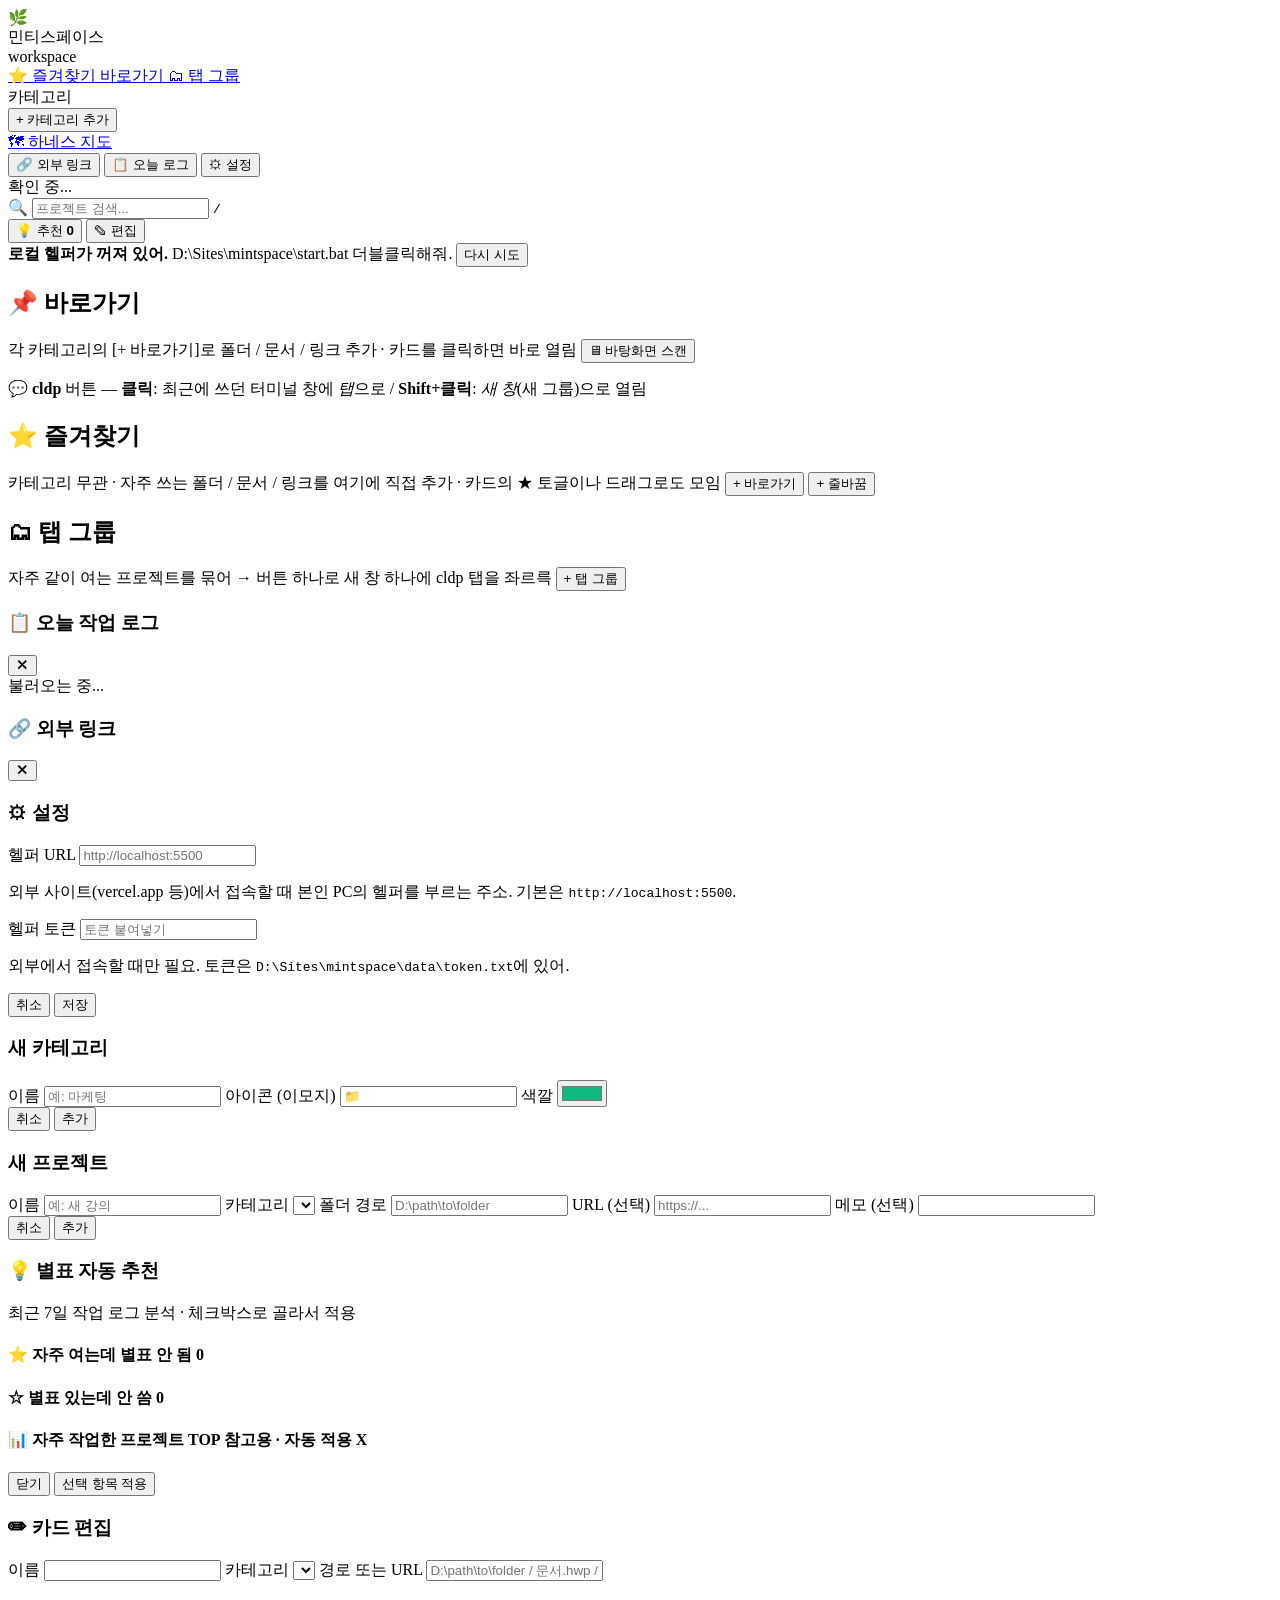
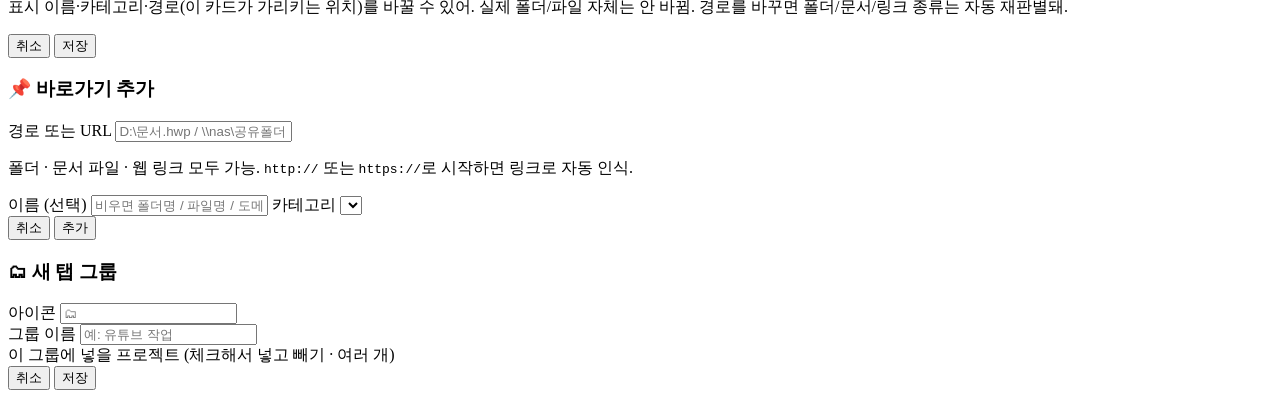
==== web/index.html @ 7556217c "탭 그룹 기능: 프로젝트 묶어 새 창 하나에 cldp 탭 한꺼번에 열기 - 직접 그룹 생성/편집/삭제, 멤버(프로젝트) 체크박스로 넣다 뺐다, 여러 그룹 가능 - [▶ 전체 열기]" ====
<!doctype html>
<html lang="ko">
<head>
  <meta charset="utf-8" />
  <meta name="viewport" content="width=device-width, initial-scale=1" />
  <title>민티스페이스</title>
  <link rel="stylesheet" href="/assets/style.css?v=2026061302" />
  <link rel="icon" href="data:image/svg+xml,%3Csvg xmlns='http://www.w3.org/2000/svg' viewBox='0 0 100 100'%3E%3Ctext y='80' font-size='80'%3E🌿%3C/text%3E%3C/svg%3E" />
</head>
<body>
  <div class="app">

    <!-- ========== 좌측 사이드바 ========== -->
    <aside class="sidebar">
      <div class="sidebar-brand">
        <span class="logo">🌿</span>
        <div>
          <div class="brand-name">민티스페이스</div>
          <div class="brand-sub">workspace</div>
        </div>
      </div>

      <nav class="sidebar-nav">
        <a href="#favorites" class="nav-item nav-favorites">
          <span class="nav-label">⭐ 즐겨찾기</span>
          <span class="nav-count" id="nav-fav-count"></span>
        </a>
        <a href="#bookmarks" class="nav-item nav-bookmarks">
          <span class="nav-label">바로가기</span>
          <span class="nav-count" id="nav-bookmark-count"></span>
        </a>
        <a href="#tab-groups" class="nav-item nav-groups">
          <span class="nav-label">🗂 탭 그룹</span>
          <span class="nav-count" id="nav-group-count"></span>
        </a>
        <div class="nav-divider"></div>
        <div class="nav-section-label">카테고리</div>
        <div id="nav-categories"></div>
        <button id="add-category-btn" class="nav-add">
          <span>+</span> 카테고리 추가
        </button>
        <div class="nav-divider"></div>
        <a href="/harness.html" class="nav-item nav-harness" title="하네스 지도 — 내 워크플로우 전체 보기">
          <span class="nav-label">🗺  하네스 지도</span>
        </a>
      </nav>

      <div class="sidebar-bottom">
        <button id="links-toggle" class="sidebar-action" title="외부 링크">
          <span>🔗</span> 외부 링크
        </button>
        <button id="logs-toggle" class="sidebar-action" title="오늘 로그">
          <span>📋</span> 오늘 로그
        </button>
        <button id="settings-btn" class="sidebar-action" title="설정">
          <span>⚙</span> 설정
        </button>
        <div class="helper-indicator" id="helper-status">
          <span class="dot"></span>
          <span class="label">확인 중...</span>
        </div>
      </div>
    </aside>

    <!-- ========== 메인 ========== -->
    <main class="main">

      <!-- 상단 검색 -->
      <header class="topbar">
        <div class="search">
          <span class="search-icon">🔍</span>
          <input id="search-input" type="text" placeholder="프로젝트 검색..." autocomplete="off" />
          <kbd>/</kbd>
        </div>
        <button id="suggest-btn" class="suggest-btn hidden" title="자주 여는 폴더 자동 별표 추천 (최근 7일 로그 기반)">
          <span>💡</span>
          <span class="suggest-label">추천 <strong id="suggest-count">0</strong></span>
        </button>
        <button id="edit-toggle" class="edit-btn" title="편집 모드 - 카드/폴더 삭제용 (ESC로 해제)">
          <span class="edit-icon">✎</span>
          <span class="edit-label">편집</span>
        </button>
      </header>

      <!-- 헬퍼 안내 배너 -->
      <div id="helper-banner" class="banner hidden">
        <strong>로컬 헬퍼가 꺼져 있어.</strong>
        <span>D:\Sites\mintspace\start.bat 더블클릭해줘.</span>
        <button id="banner-retry" class="link-btn">다시 시도</button>
      </div>

      <!-- 바로가기 안내 + 바탕화면 스캔 -->
      <section id="bookmarks" class="section bookmarks-section">
        <div class="section-header">
          <h2><span class="section-icon">📌</span> 바로가기</h2>
          <span class="section-sub">각 카테고리의 [+ 바로가기]로 폴더 / 문서 / 링크 추가 · 카드를 클릭하면 바로 열림</span>
          <button id="rescan-btn" class="section-action" title="바탕화면 바로가기를 다시 읽어 새 폴더만 가져오기">🖥 바탕화면 스캔</button>
        </div>
        <p class="section-hint">💬 <strong>cldp</strong> 버튼 — <strong>클릭</strong>: 최근에 쓰던 터미널 창에 <em>탭</em>으로 / <strong>Shift+클릭</strong>: <em>새 창</em>(새 그룹)으로 열림</p>
      </section>

      <!-- 즐겨찾기 (전용 항목 + 별표 ★ 모음) -->
      <section id="favorites" class="section favorites-section hidden">
        <div class="section-header">
          <h2><span class="section-icon">⭐</span> 즐겨찾기</h2>
          <span class="section-sub">카테고리 무관 · 자주 쓰는 폴더 / 문서 / 링크를 여기에 직접 추가 · 카드의 ★ 토글이나 드래그로도 모임</span>
          <button class="section-action" data-add-bm="__fav__" title="자주 쓰는 폴더 / 파일 / 링크를 즐겨찾기에 바로 추가">+ 바로가기</button>
          <button class="section-action" data-add-rowbreak="__fav__" title="즐겨찾기 항목을 줄로 나누기 (줄바꿈 라인 추가, 드래그로 위치 이동)">+ 줄바꿈</button>
        </div>
        <div class="shortcuts" id="favorites-grid" data-sc-cat="__fav__"></div>
      </section>

      <!-- 탭 그룹 (자주 같이 여는 프로젝트를 새 창 하나에 cldp 탭으로 한 번에) -->
      <section id="tab-groups" class="section groups-section hidden">
        <div class="section-header">
          <h2><span class="section-icon">🗂</span> 탭 그룹</h2>
          <span class="section-sub">자주 같이 여는 프로젝트를 묶어 → 버튼 하나로 새 창 하나에 cldp 탭을 좌르륵</span>
          <button id="add-group-btn" class="section-action" title="새 탭 그룹 만들기">+ 탭 그룹</button>
        </div>
        <div class="groups-grid" id="groups-grid"></div>
      </section>

      <!-- 카테고리별 프로젝트 -->
      <div id="categories-area"></div>

    </main>

  </div>

  <!-- ========== 사이드 패널들 ========== -->
  <aside id="logs-panel" class="side-panel hidden">
    <div class="side-header">
      <h3>📋 오늘 작업 로그</h3>
      <button class="icon-btn" onclick="document.getElementById('logs-panel').classList.add('hidden')">✕</button>
    </div>
    <div id="logs-content" class="side-content">불러오는 중...</div>
  </aside>

  <aside id="links-panel" class="side-panel hidden">
    <div class="side-header">
      <h3>🔗 외부 링크</h3>
      <button class="icon-btn" onclick="document.getElementById('links-panel').classList.add('hidden')">✕</button>
    </div>
    <div id="links-content" class="side-content"></div>
  </aside>

  <!-- ========== 모달 ========== -->
  <div id="token-modal" class="modal hidden">
    <div class="modal-inner">
      <h3>⚙ 설정</h3>

      <label>헬퍼 URL</label>
      <input id="helper-url-input" type="text" placeholder="http://localhost:5500" />
      <p class="hint-tiny">외부 사이트(vercel.app 등)에서 접속할 때 본인 PC의 헬퍼를 부르는 주소. 기본은 <code>http://localhost:5500</code>.</p>

      <label>헬퍼 토큰</label>
      <input id="token-input" type="text" placeholder="토큰 붙여넣기" />
      <p class="hint-tiny">외부에서 접속할 때만 필요. 토큰은 <code>D:\Sites\mintspace\data\token.txt</code>에 있어.</p>

      <div class="modal-actions">
        <button id="token-cancel" class="link-btn">취소</button>
        <button id="token-save" class="primary-btn">저장</button>
      </div>
    </div>
  </div>

  <div id="category-modal" class="modal hidden">
    <div class="modal-inner">
      <h3>새 카테고리</h3>
      <label>이름</label>
      <input id="cat-name" type="text" placeholder="예: 마케팅" />
      <label>아이콘 (이모지)</label>
      <input id="cat-icon" type="text" placeholder="📁" maxlength="3" />
      <label>색깔</label>
      <input id="cat-color" type="color" value="#10b981" />
      <div class="modal-actions">
        <button class="link-btn" onclick="document.getElementById('category-modal').classList.add('hidden')">취소</button>
        <button id="cat-save" class="primary-btn">추가</button>
      </div>
    </div>
  </div>

  <div id="project-modal" class="modal hidden">
    <div class="modal-inner">
      <h3>새 프로젝트</h3>
      <label>이름</label>
      <input id="prj-name" type="text" placeholder="예: 새 강의" />
      <label>카테고리</label>
      <select id="prj-category"></select>
      <label>폴더 경로</label>
      <input id="prj-folder" type="text" placeholder="D:\path\to\folder" />
      <label>URL (선택)</label>
      <input id="prj-url" type="text" placeholder="https://..." />
      <label>메모 (선택)</label>
      <input id="prj-note" type="text" />
      <div class="modal-actions">
        <button class="link-btn" onclick="document.getElementById('project-modal').classList.add('hidden')">취소</button>
        <button id="prj-save" class="primary-btn">추가</button>
      </div>
    </div>
  </div>

  <div id="star-suggest-modal" class="modal hidden">
    <div class="modal-inner modal-wide">
      <h3>💡 별표 자동 추천</h3>
      <p class="hint-tiny">최근 <span id="ss-days">7</span>일 작업 로그 분석 · 체크박스로 골라서 적용</p>

      <div id="ss-add-section" class="ss-section">
        <h4>⭐ 자주 여는데 별표 안 됨 <span class="ss-count" id="ss-add-count">0</span></h4>
        <div id="ss-add-list" class="ss-list"></div>
      </div>

      <div id="ss-remove-section" class="ss-section">
        <h4>☆ 별표 있는데 안 씀 <span class="ss-count" id="ss-remove-count">0</span></h4>
        <div id="ss-remove-list" class="ss-list"></div>
      </div>

      <div id="ss-projects-section" class="ss-section">
        <h4>📊 자주 작업한 프로젝트 TOP <span class="ss-note">참고용 · 자동 적용 X</span></h4>
        <div id="ss-projects-list" class="ss-list ss-info"></div>
      </div>

      <div class="modal-actions">
        <button class="link-btn" onclick="document.getElementById('star-suggest-modal').classList.add('hidden')">닫기</button>
        <button id="ss-apply" class="primary-btn">선택 항목 적용</button>
      </div>
    </div>
  </div>

  <div id="rename-modal" class="modal hidden">
    <div class="modal-inner">
      <h3>✏ 카드 편집</h3>
      <label>이름</label>
      <input id="rn-name" type="text" />
      <label>카테고리</label>
      <select id="rn-category"></select>
      <label id="rn-folder-label">경로 또는 URL</label>
      <input id="rn-folder" type="text" placeholder="D:\path\to\folder / 문서.hwp / https://..." />
      <p class="hint-tiny" id="rn-folder-hint">표시 이름·카테고리·경로(이 카드가 가리키는 위치)를 바꿀 수 있어. 실제 폴더/파일 자체는 안 바뀜. 경로를 바꾸면 폴더/문서/링크 종류는 자동 재판별돼.</p>
      <div id="rn-url-row" style="display:none">
        <label>🌐 사이트 URL (선택)</label>
        <input id="rn-url" type="text" placeholder="https://..." />
        <p class="hint-tiny">프로젝트가 배포된 사이트 주소. 입력하면 카드에 🌐 사이트 버튼이 생겨 (폴더 경로와는 별개). 비우면 버튼이 사라져.</p>
      </div>
      <div class="modal-actions">
        <button class="link-btn" onclick="document.getElementById('rename-modal').classList.add('hidden')">취소</button>
        <button id="rn-save" class="primary-btn">저장</button>
      </div>
    </div>
  </div>

  <div id="bookmark-modal" class="modal hidden">
    <div class="modal-inner">
      <h3>📌 바로가기 추가</h3>
      <label>경로 또는 URL</label>
      <input id="bm-folder" type="text" placeholder="D:\문서.hwp / \\nas\공유폴더 / https://example.com" />
      <p class="hint-tiny">폴더 · 문서 파일 · 웹 링크 모두 가능. <code>http://</code> 또는 <code>https://</code>로 시작하면 링크로 자동 인식.</p>
      <label>이름 (선택)</label>
      <input id="bm-name" type="text" placeholder="비우면 폴더명 / 파일명 / 도메인 자동" />
      <label>카테고리</label>
      <select id="bm-category"></select>
      <div class="modal-actions">
        <button class="link-btn" onclick="document.getElementById('bookmark-modal').classList.add('hidden')">취소</button>
        <button id="bm-save" class="primary-btn">추가</button>
      </div>
    </div>
  </div>

  <div id="group-modal" class="modal hidden">
    <div class="modal-inner modal-wide">
      <h3 id="group-modal-title">🗂 새 탭 그룹</h3>
      <div class="grp-row">
        <div class="grp-field-icon">
          <label>아이콘</label>
          <input id="grp-icon" type="text" placeholder="🗂" maxlength="3" />
        </div>
        <div class="grp-field-name">
          <label>그룹 이름</label>
          <input id="grp-name" type="text" placeholder="예: 유튜브 작업" />
        </div>
      </div>
      <label>이 그룹에 넣을 프로젝트 <span class="hint-tiny">(체크해서 넣고 빼기 · 여러 개)</span></label>
      <div id="grp-projects" class="grp-checklist"></div>
      <div class="modal-actions">
        <button class="link-btn" onclick="document.getElementById('group-modal').classList.add('hidden')">취소</button>
        <button id="grp-save" class="primary-btn">저장</button>
      </div>
    </div>
  </div>

  <script src="/assets/app.js?v=2026061302"></script>
</body>
</html>
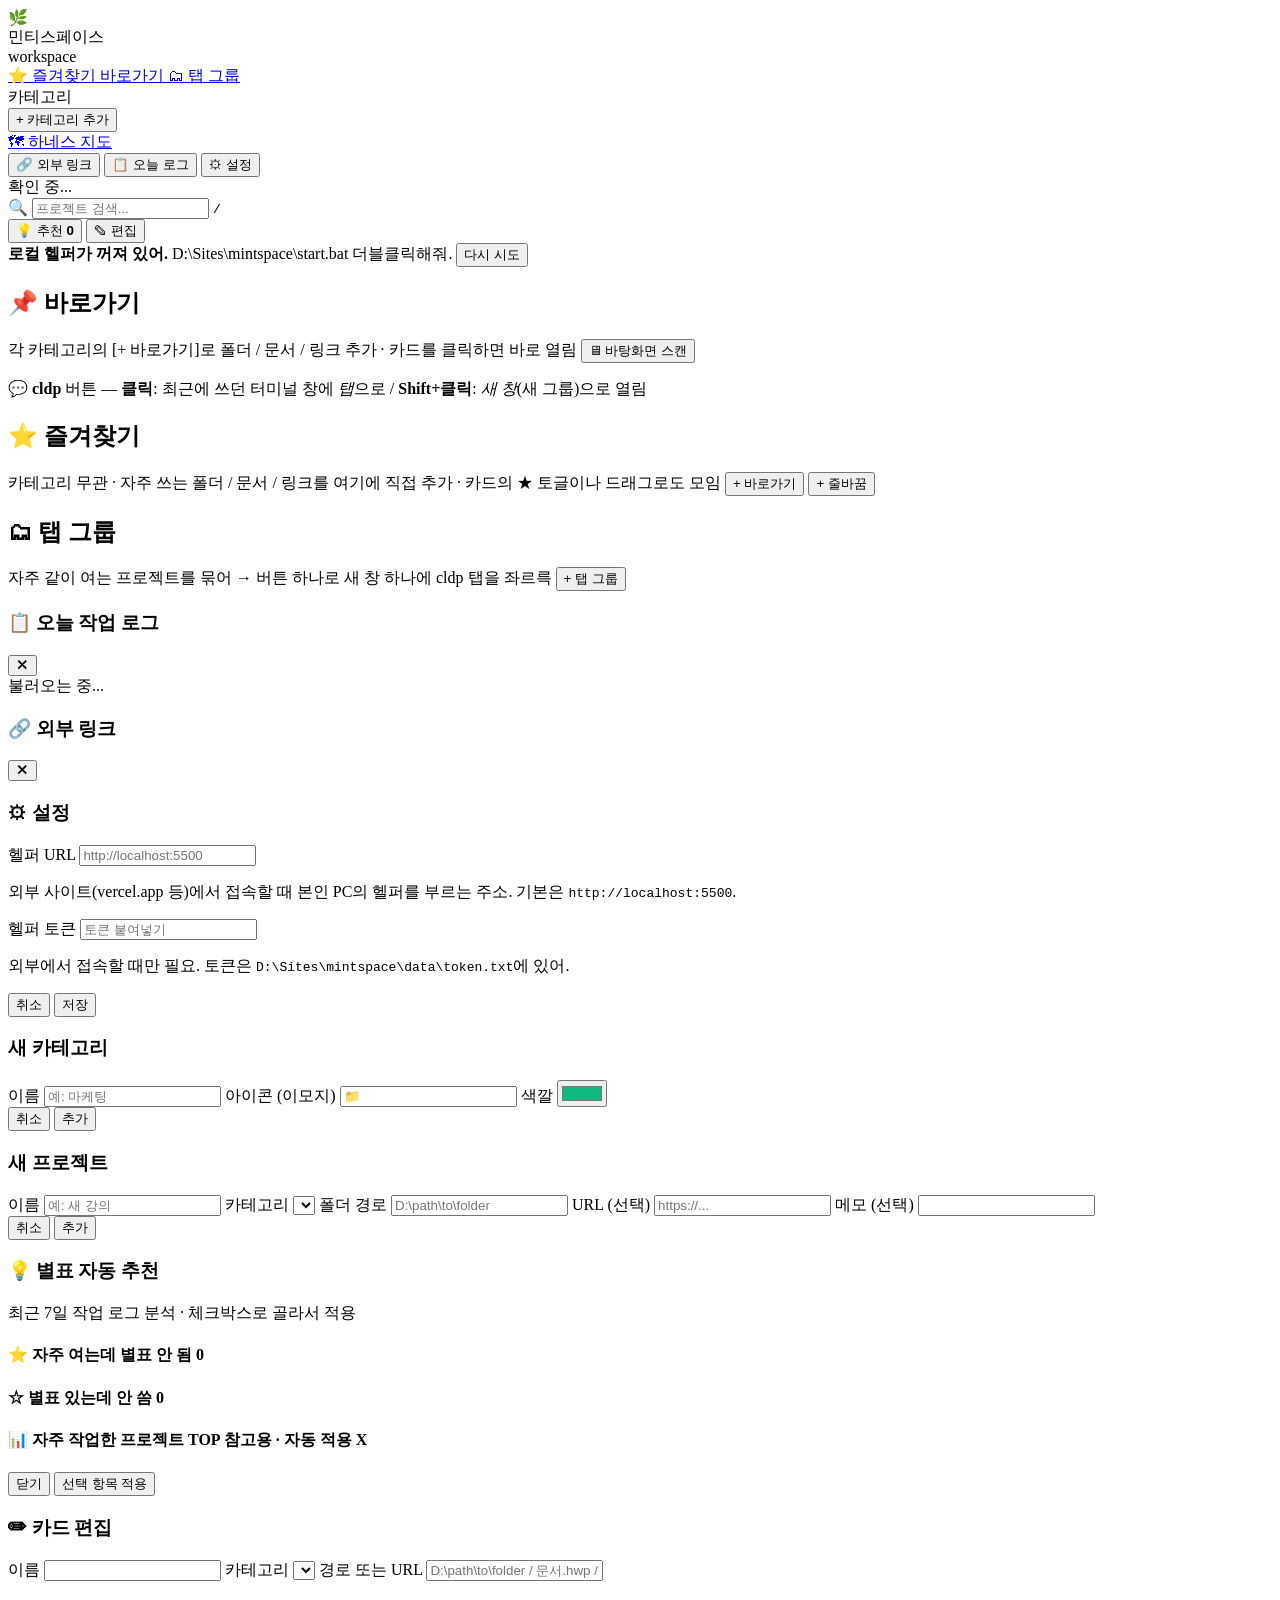
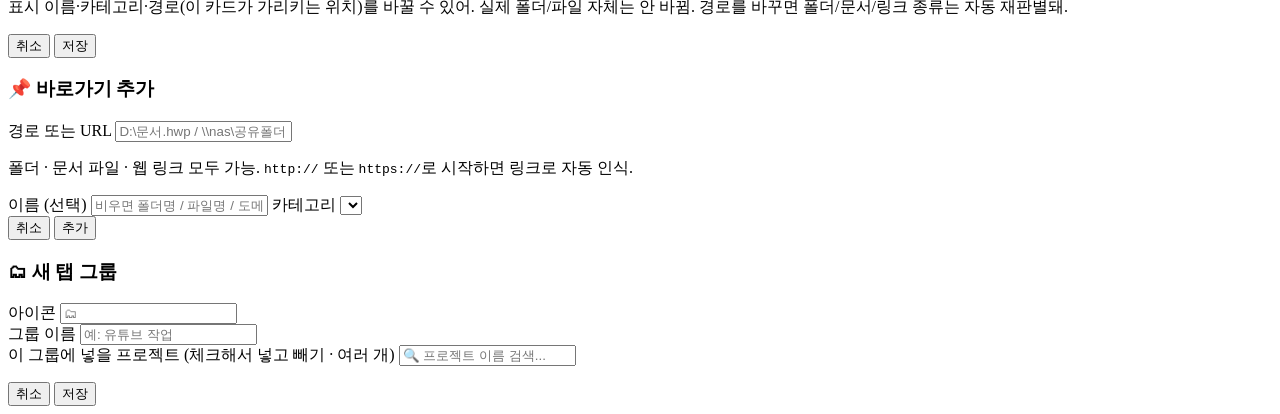
==== commit 6515b755: "탭 그룹 모달: 프로젝트 이름 검색 필터 + 선택 개수 표시 + 체크박스 레이아웃 수정 - 체크리스트 위 검색창(grp-search): 이름으로 필터, 체크 상태 유지하며 계속 추" ====
--- a/web/index.html
+++ b/web/index.html
@@ -4,7 +4,7 @@
   <meta charset="utf-8" />
   <meta name="viewport" content="width=device-width, initial-scale=1" />
   <title>민티스페이스</title>
-  <link rel="stylesheet" href="/assets/style.css?v=2026061302" />
+  <link rel="stylesheet" href="/assets/style.css?v=2026061303" />
   <link rel="icon" href="data:image/svg+xml,%3Csvg xmlns='http://www.w3.org/2000/svg' viewBox='0 0 100 100'%3E%3Ctext y='80' font-size='80'%3E🌿%3C/text%3E%3C/svg%3E" />
 </head>
 <body>
@@ -280,7 +280,9 @@
         </div>
       </div>
       <label>이 그룹에 넣을 프로젝트 <span class="hint-tiny">(체크해서 넣고 빼기 · 여러 개)</span></label>
+      <input id="grp-search" type="text" placeholder="🔍 프로젝트 이름 검색..." autocomplete="off" />
       <div id="grp-projects" class="grp-checklist"></div>
+      <p class="hint-tiny" id="grp-selected-hint"></p>
       <div class="modal-actions">
         <button class="link-btn" onclick="document.getElementById('group-modal').classList.add('hidden')">취소</button>
         <button id="grp-save" class="primary-btn">저장</button>
@@ -288,6 +290,6 @@
     </div>
   </div>
 
-  <script src="/assets/app.js?v=2026061302"></script>
+  <script src="/assets/app.js?v=2026061303"></script>
 </body>
 </html>
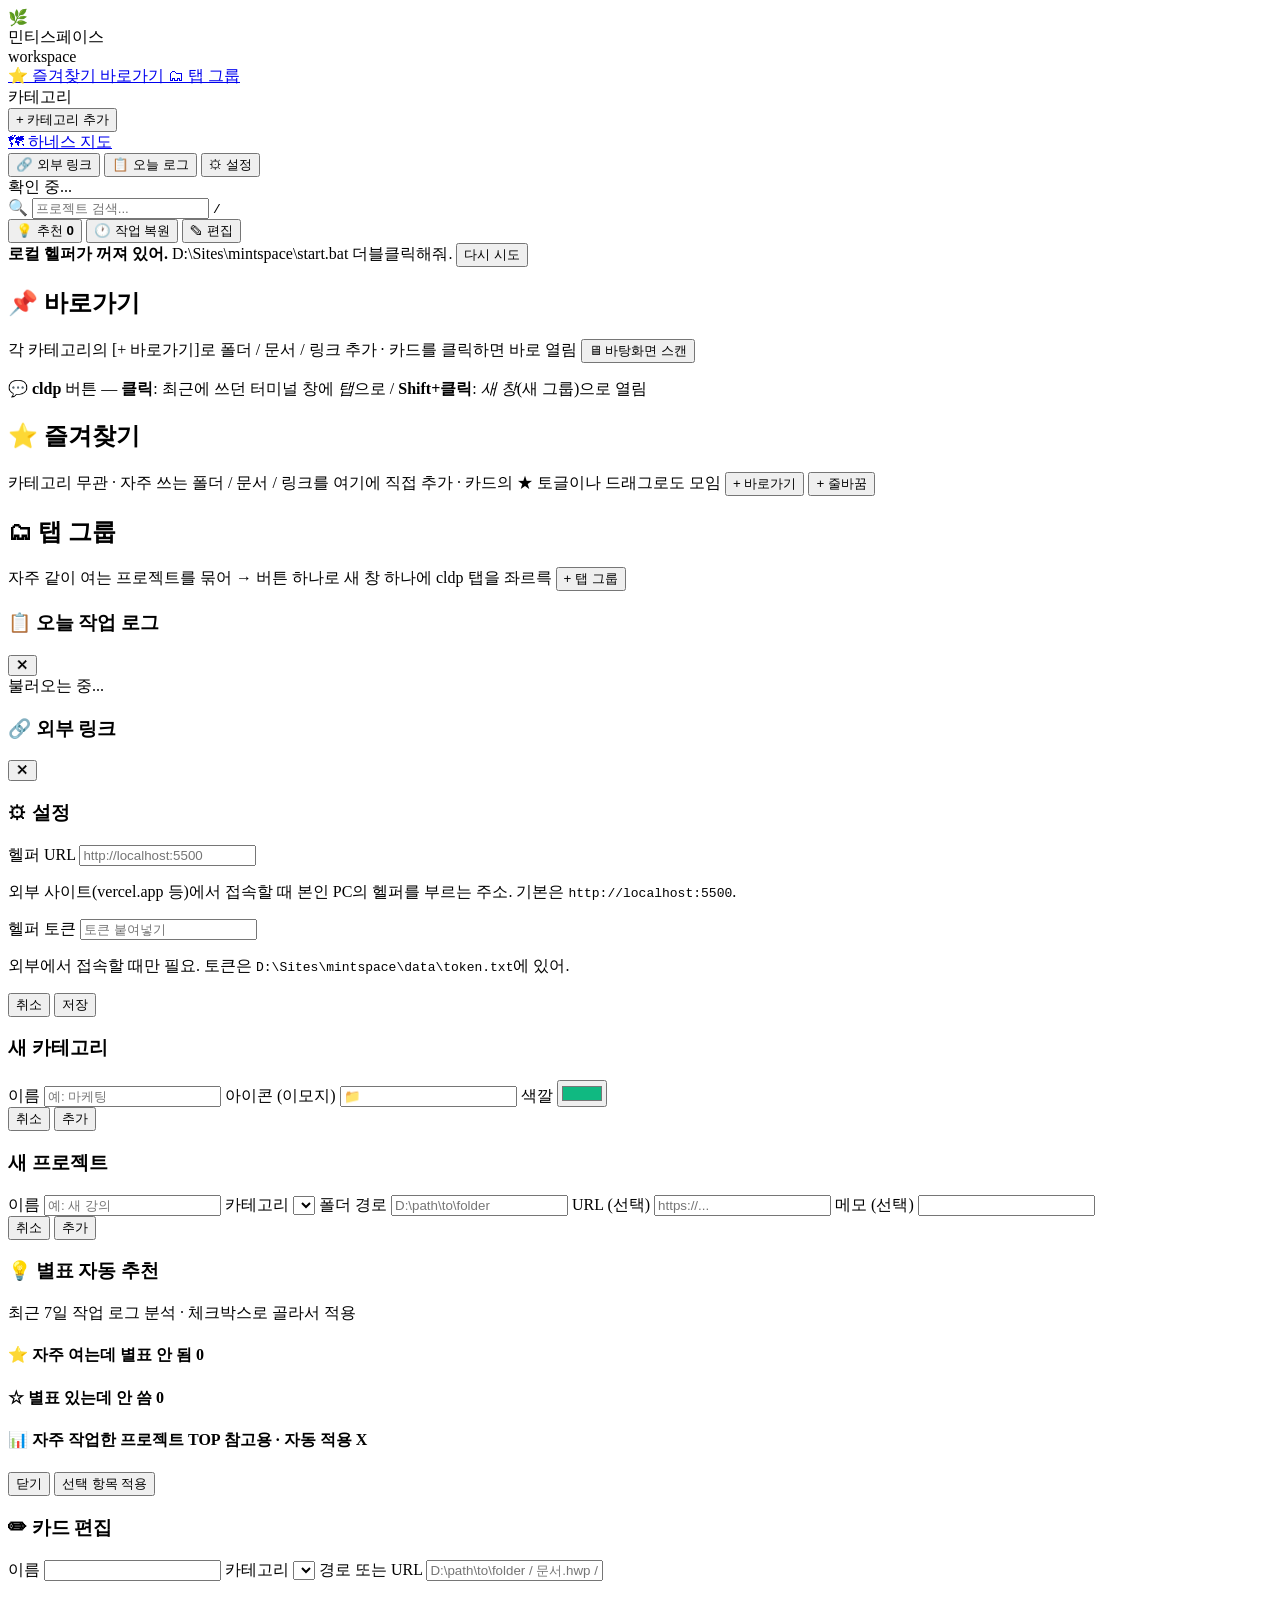
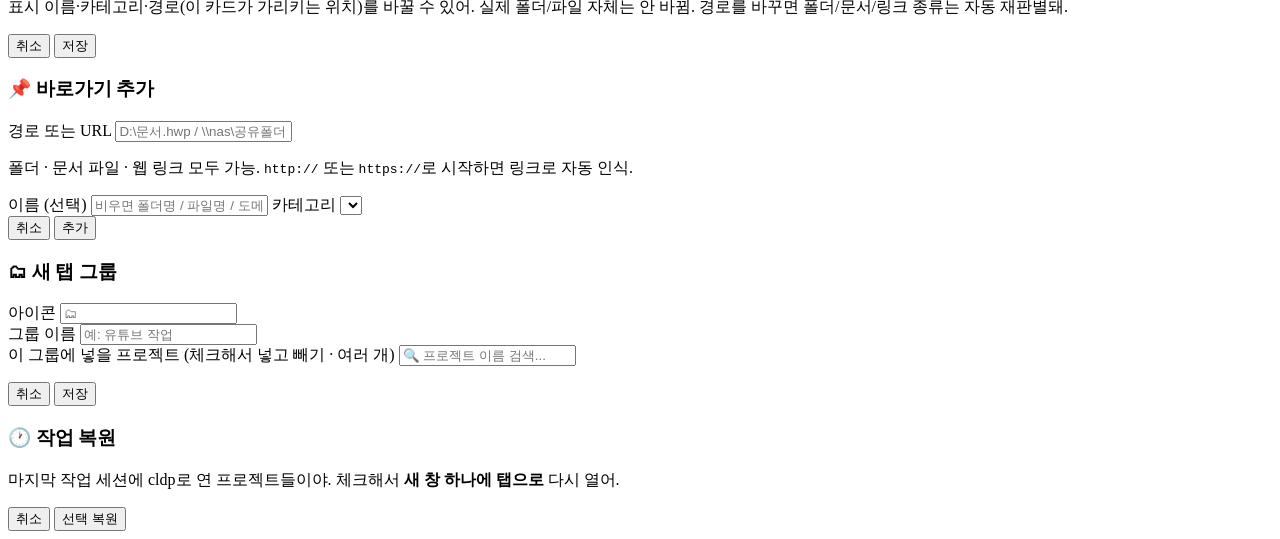
==== commit 7da7edf0: "작업 복원: 마지막 세션에 연 cldp 터미널을 새 창 하나에 탭으로 다시 열기 - 상단바 [🕐 작업 복원] → 로그(logs/*.md)의 cldp launch 기록 파싱 - 마지" ====
--- a/web/index.html
+++ b/web/index.html
@@ -4,7 +4,7 @@
   <meta charset="utf-8" />
   <meta name="viewport" content="width=device-width, initial-scale=1" />
   <title>민티스페이스</title>
-  <link rel="stylesheet" href="/assets/style.css?v=2026061303" />
+  <link rel="stylesheet" href="/assets/style.css?v=2026061304" />
   <link rel="icon" href="data:image/svg+xml,%3Csvg xmlns='http://www.w3.org/2000/svg' viewBox='0 0 100 100'%3E%3Ctext y='80' font-size='80'%3E🌿%3C/text%3E%3C/svg%3E" />
 </head>
 <body>
@@ -76,6 +76,10 @@
           <span>💡</span>
           <span class="suggest-label">추천 <strong id="suggest-count">0</strong></span>
         </button>
+        <button id="restore-btn" class="edit-btn" title="마지막 작업 세션에 연 cldp 터미널들을 새 창 하나에 탭으로 다시 열기">
+          <span>🕐</span>
+          <span class="edit-label">작업 복원</span>
+        </button>
         <button id="edit-toggle" class="edit-btn" title="편집 모드 - 카드/폴더 삭제용 (ESC로 해제)">
           <span class="edit-icon">✎</span>
           <span class="edit-label">편집</span>
@@ -290,6 +294,18 @@
     </div>
   </div>
 
-  <script src="/assets/app.js?v=2026061303"></script>
+  <div id="restore-modal" class="modal hidden">
+    <div class="modal-inner modal-wide">
+      <h3>🕐 작업 복원</h3>
+      <p class="hint-tiny">마지막 작업 세션에 cldp로 연 프로젝트들이야. 체크해서 <strong>새 창 하나에 탭으로</strong> 다시 열어.</p>
+      <div id="restore-list" class="grp-checklist"></div>
+      <div class="modal-actions">
+        <button class="link-btn" onclick="document.getElementById('restore-modal').classList.add('hidden')">취소</button>
+        <button id="restore-confirm" class="primary-btn">선택 복원</button>
+      </div>
+    </div>
+  </div>
+
+  <script src="/assets/app.js?v=2026061304"></script>
 </body>
 </html>
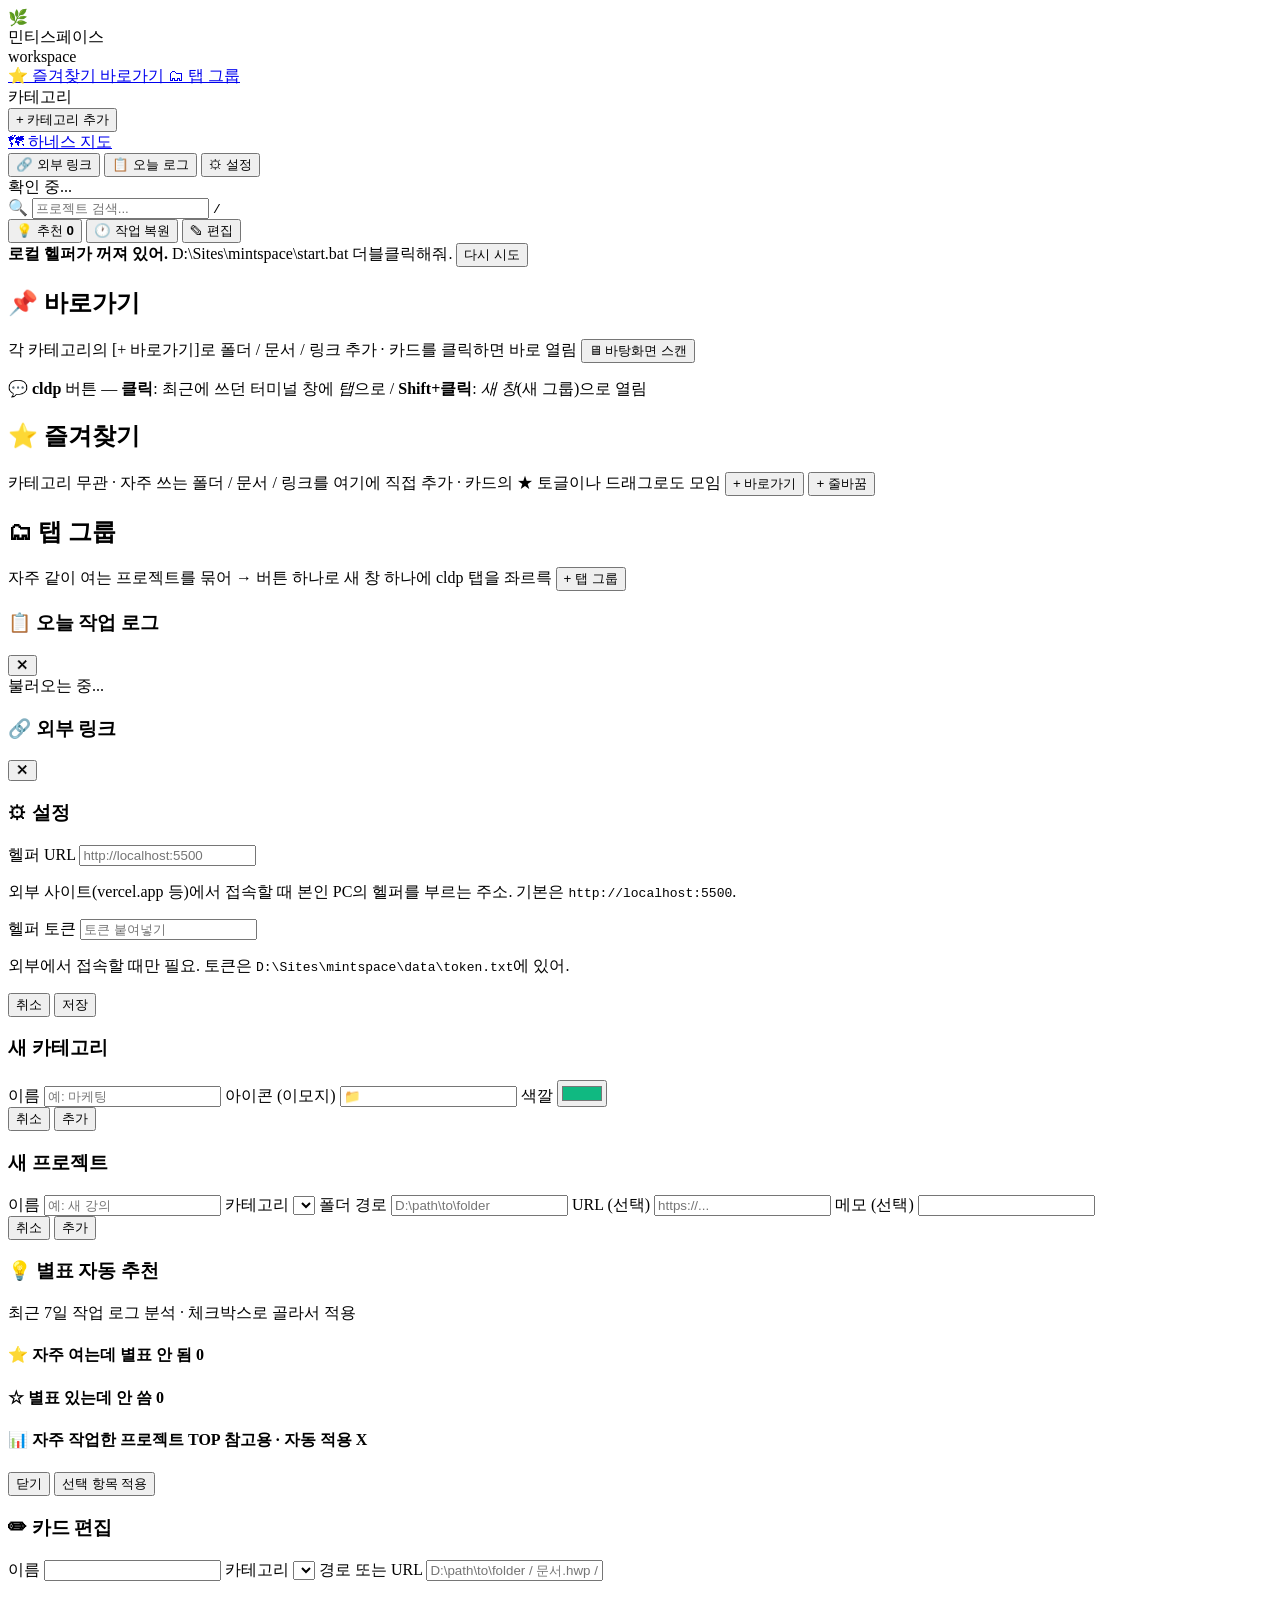
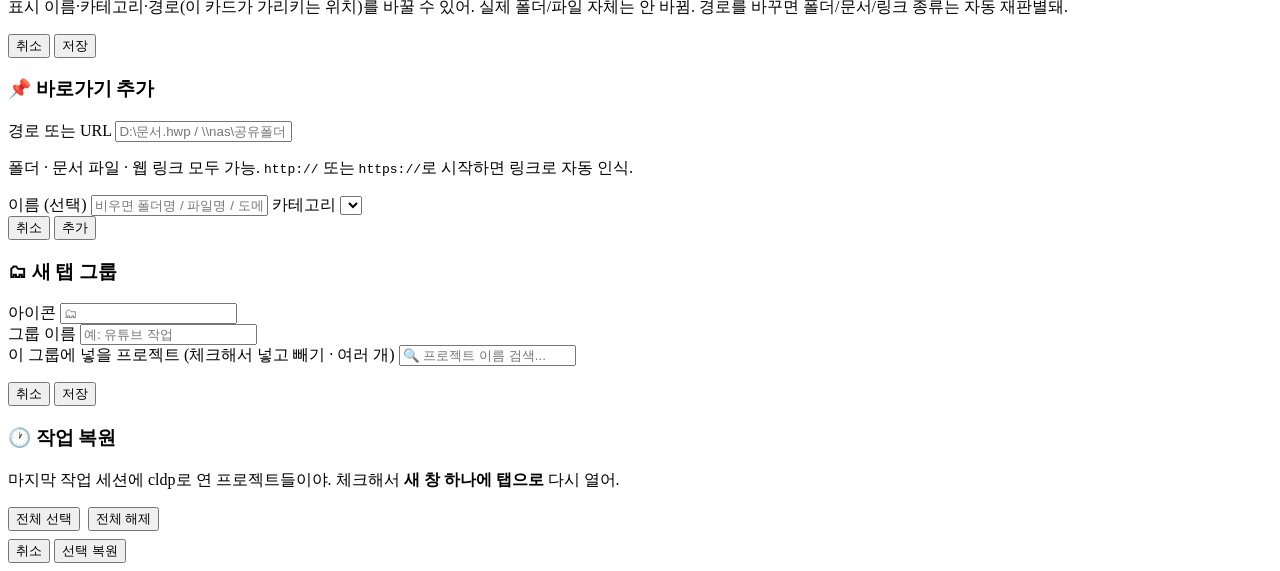
==== commit 8113a1d3: "작업 복원 모달: 전체 선택/전체 해제 버튼 + 선택 개수 힌트 Co-Authored-By: Claude Opus 4.8 (1M context) <noreply@anthropic." ====
--- a/web/index.html
+++ b/web/index.html
@@ -4,7 +4,7 @@
   <meta charset="utf-8" />
   <meta name="viewport" content="width=device-width, initial-scale=1" />
   <title>민티스페이스</title>
-  <link rel="stylesheet" href="/assets/style.css?v=2026061304" />
+  <link rel="stylesheet" href="/assets/style.css?v=2026061402" />
   <link rel="icon" href="data:image/svg+xml,%3Csvg xmlns='http://www.w3.org/2000/svg' viewBox='0 0 100 100'%3E%3Ctext y='80' font-size='80'%3E🌿%3C/text%3E%3C/svg%3E" />
 </head>
 <body>
@@ -76,7 +76,7 @@
           <span>💡</span>
           <span class="suggest-label">추천 <strong id="suggest-count">0</strong></span>
         </button>
-        <button id="restore-btn" class="edit-btn" title="마지막 작업 세션에 연 cldp 터미널들을 새 창 하나에 탭으로 다시 열기">
+        <button id="restore-btn" class="edit-btn" title="최근 2일(48시간) 안에 cldp로 연 터미널들을 새 창 하나에 탭으로 다시 열기">
           <span>🕐</span>
           <span class="edit-label">작업 복원</span>
         </button>
@@ -298,6 +298,11 @@
     <div class="modal-inner modal-wide">
       <h3>🕐 작업 복원</h3>
       <p class="hint-tiny">마지막 작업 세션에 cldp로 연 프로젝트들이야. 체크해서 <strong>새 창 하나에 탭으로</strong> 다시 열어.</p>
+      <div id="restore-toolbar" class="hidden" style="display:flex;gap:8px;align-items:center;margin-bottom:8px">
+        <button id="restore-select-all" class="link-btn" type="button">전체 선택</button>
+        <button id="restore-clear-all" class="link-btn" type="button">전체 해제</button>
+        <span class="hint-tiny" id="restore-selected-hint" style="margin-left:auto"></span>
+      </div>
       <div id="restore-list" class="grp-checklist"></div>
       <div class="modal-actions">
         <button class="link-btn" onclick="document.getElementById('restore-modal').classList.add('hidden')">취소</button>
@@ -306,6 +311,6 @@
     </div>
   </div>
 
-  <script src="/assets/app.js?v=2026061304"></script>
+  <script src="/assets/app.js?v=2026061402"></script>
 </body>
 </html>
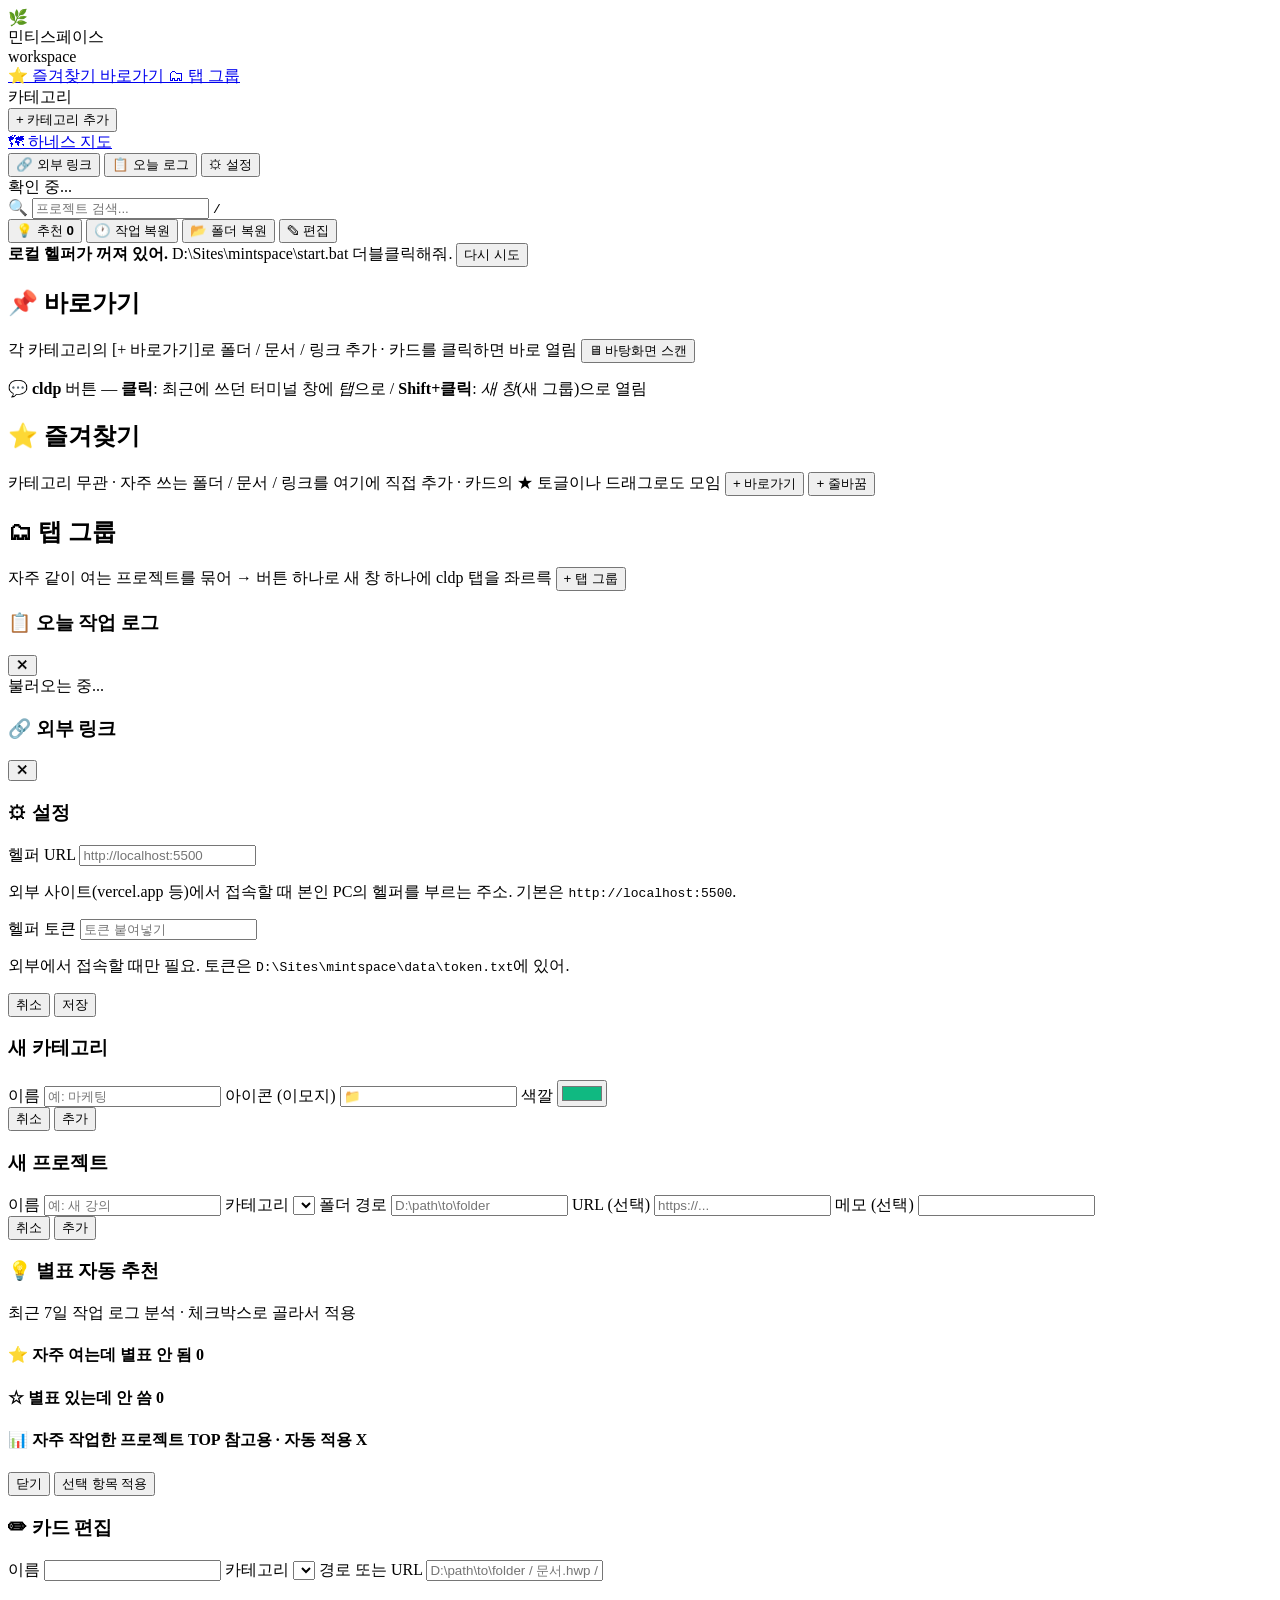
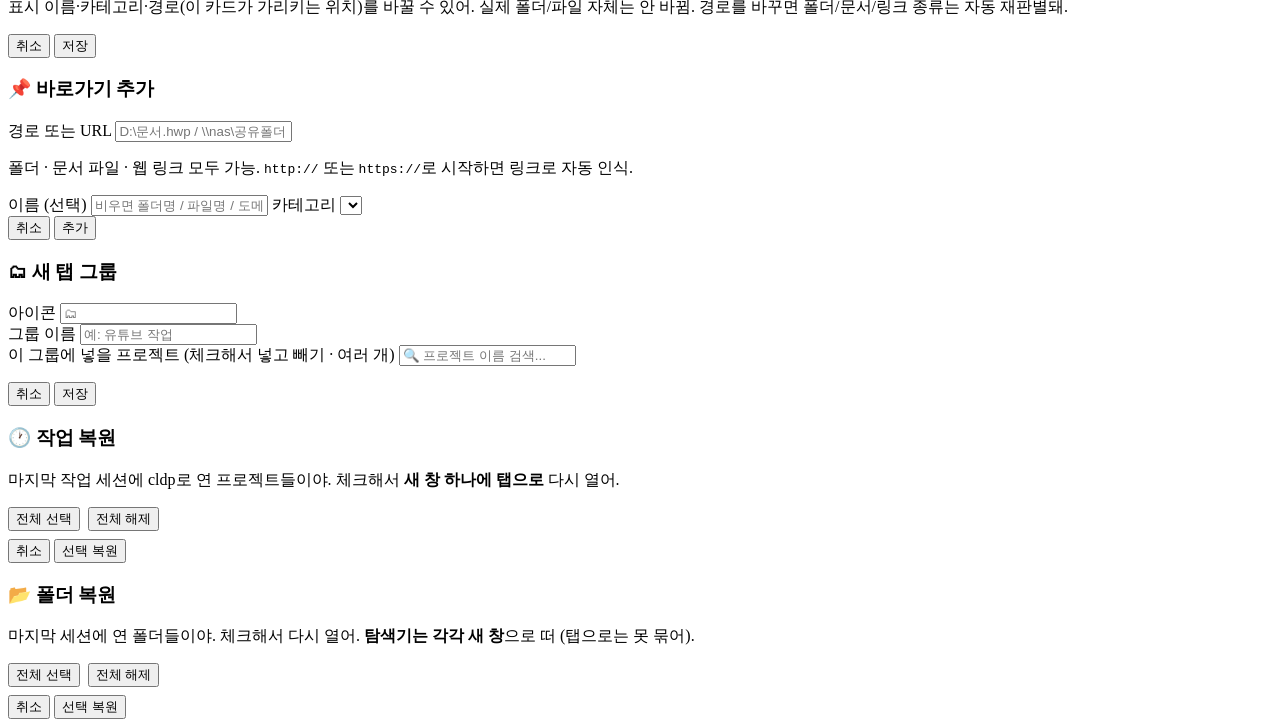
==== commit 36dfcab9: "폴더 작업 복원: 마지막 세션에 연 폴더(큰 카드+미니카드) 다시 열기 작업 복원(cldp)의 폴더판. logs/*.md 의 폴더 열기 기록(📂 [id] 폴더 열림)을 _FOLDE" ====
--- a/web/index.html
+++ b/web/index.html
@@ -80,6 +80,10 @@
           <span>🕐</span>
           <span class="edit-label">작업 복원</span>
         </button>
+        <button id="folder-restore-btn" class="edit-btn" title="최근 2일(48시간) 안에 연 폴더들을 다시 열기 (탐색기는 각각 새 창)">
+          <span>📂</span>
+          <span class="edit-label">폴더 복원</span>
+        </button>
         <button id="edit-toggle" class="edit-btn" title="편집 모드 - 카드/폴더 삭제용 (ESC로 해제)">
           <span class="edit-icon">✎</span>
           <span class="edit-label">편집</span>
@@ -311,6 +315,23 @@
     </div>
   </div>
 
-  <script src="/assets/app.js?v=2026061402"></script>
+  <div id="folder-restore-modal" class="modal hidden">
+    <div class="modal-inner modal-wide">
+      <h3>📂 폴더 복원</h3>
+      <p class="hint-tiny">마지막 세션에 연 폴더들이야. 체크해서 다시 열어. <strong>탐색기는 각각 새 창</strong>으로 떠 (탭으로는 못 묶어).</p>
+      <div id="folder-restore-toolbar" class="hidden" style="display:flex;gap:8px;align-items:center;margin-bottom:8px">
+        <button id="folder-restore-select-all" class="link-btn" type="button">전체 선택</button>
+        <button id="folder-restore-clear-all" class="link-btn" type="button">전체 해제</button>
+        <span class="hint-tiny" id="folder-restore-selected-hint" style="margin-left:auto"></span>
+      </div>
+      <div id="folder-restore-list" class="grp-checklist"></div>
+      <div class="modal-actions">
+        <button class="link-btn" onclick="document.getElementById('folder-restore-modal').classList.add('hidden')">취소</button>
+        <button id="folder-restore-confirm" class="primary-btn">선택 복원</button>
+      </div>
+    </div>
+  </div>
+
+  <script src="/assets/app.js?v=2026061901"></script>
 </body>
 </html>
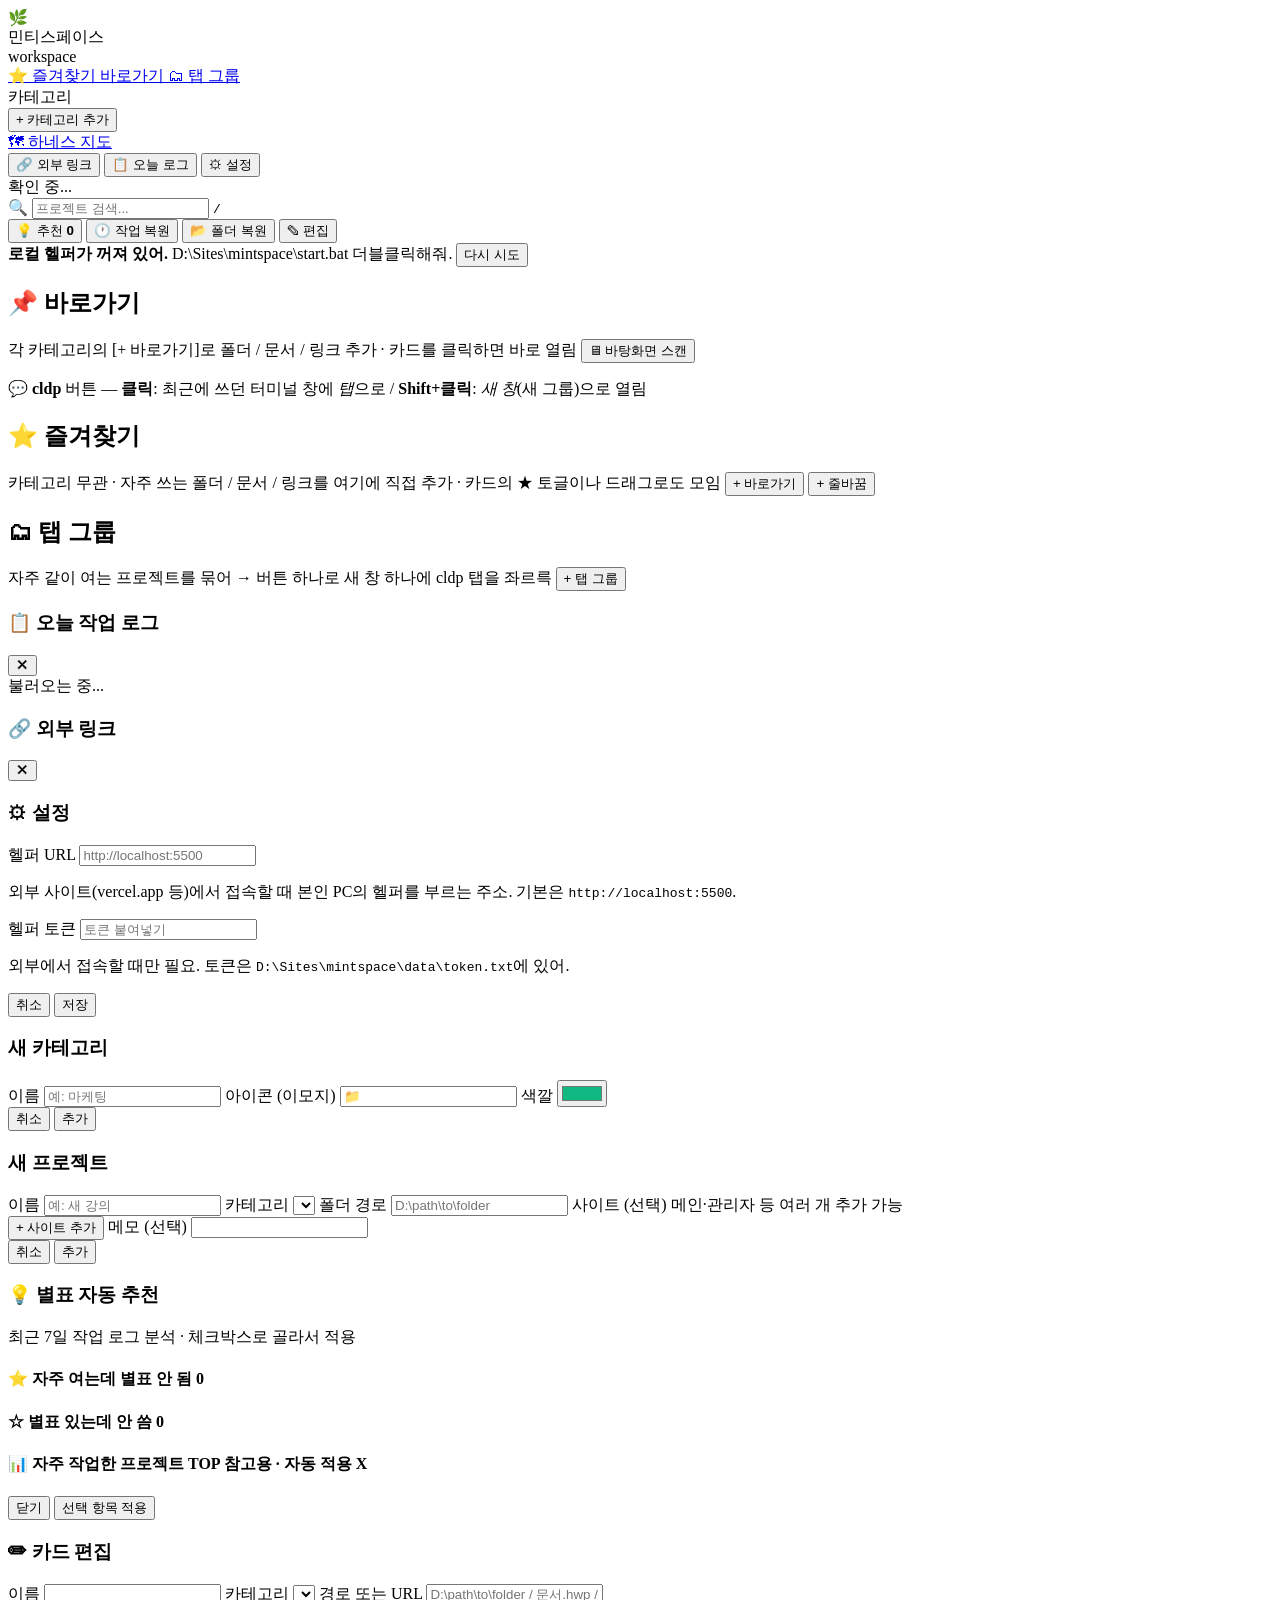
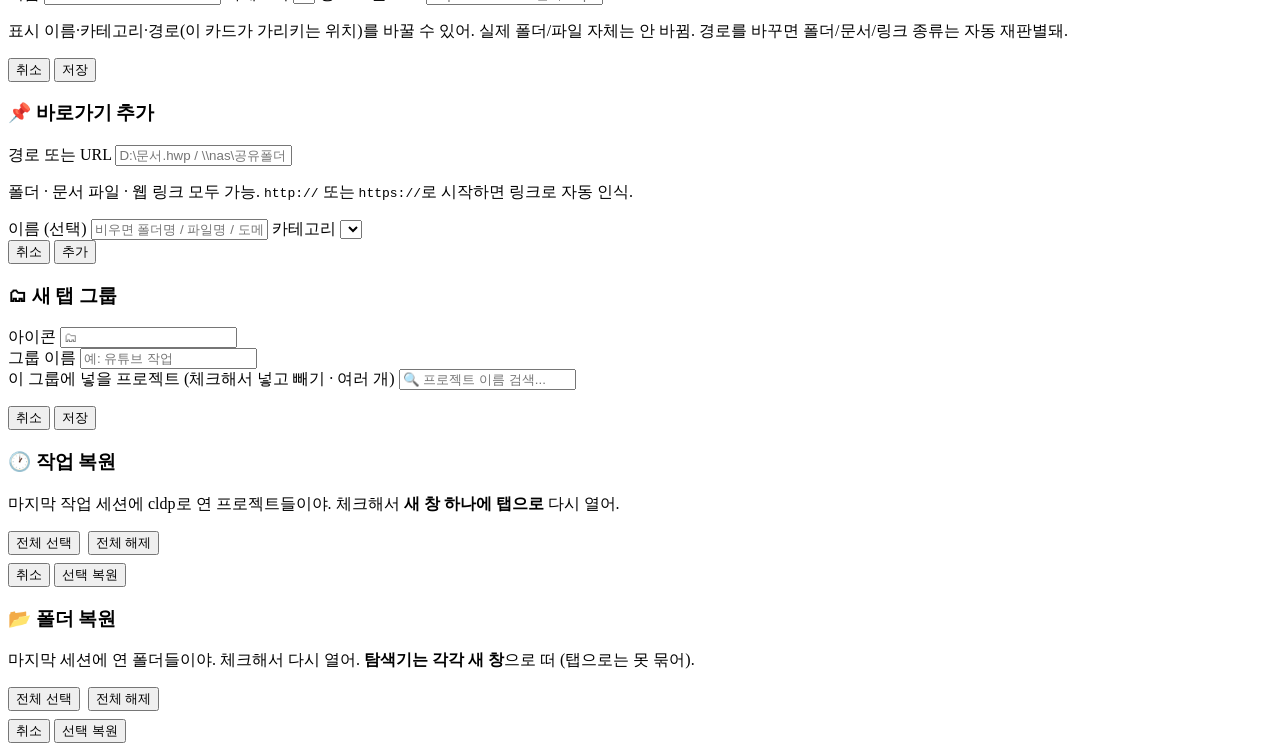
==== commit 289db711: "프로젝트 카드 참조 사이트 다중화 (메인·관리자 등 여러 개) 카드 하나에 사이트를 여러 개 등록. 각 사이트는 라벨(자유 입력)로 구분. - 데이터: 프로젝트마다 sites:[{" ====
--- a/web/index.html
+++ b/web/index.html
@@ -4,7 +4,7 @@
   <meta charset="utf-8" />
   <meta name="viewport" content="width=device-width, initial-scale=1" />
   <title>민티스페이스</title>
-  <link rel="stylesheet" href="/assets/style.css?v=2026061402" />
+  <link rel="stylesheet" href="/assets/style.css?v=2026062701" />
   <link rel="icon" href="data:image/svg+xml,%3Csvg xmlns='http://www.w3.org/2000/svg' viewBox='0 0 100 100'%3E%3Ctext y='80' font-size='80'%3E🌿%3C/text%3E%3C/svg%3E" />
 </head>
 <body>
@@ -197,8 +197,9 @@
       <select id="prj-category"></select>
       <label>폴더 경로</label>
       <input id="prj-folder" type="text" placeholder="D:\path\to\folder" />
-      <label>URL (선택)</label>
-      <input id="prj-url" type="text" placeholder="https://..." />
+      <label>사이트 (선택) <span class="hint-tiny">메인·관리자 등 여러 개 추가 가능</span></label>
+      <div id="prj-sites" class="site-rows"></div>
+      <button type="button" class="site-add-btn" data-sites-add="prj-sites">+ 사이트 추가</button>
       <label>메모 (선택)</label>
       <input id="prj-note" type="text" />
       <div class="modal-actions">
@@ -246,9 +247,10 @@
       <input id="rn-folder" type="text" placeholder="D:\path\to\folder / 문서.hwp / https://..." />
       <p class="hint-tiny" id="rn-folder-hint">표시 이름·카테고리·경로(이 카드가 가리키는 위치)를 바꿀 수 있어. 실제 폴더/파일 자체는 안 바뀜. 경로를 바꾸면 폴더/문서/링크 종류는 자동 재판별돼.</p>
       <div id="rn-url-row" style="display:none">
-        <label>🌐 사이트 URL (선택)</label>
-        <input id="rn-url" type="text" placeholder="https://..." />
-        <p class="hint-tiny">프로젝트가 배포된 사이트 주소. 입력하면 카드에 🌐 사이트 버튼이 생겨 (폴더 경로와는 별개). 비우면 버튼이 사라져.</p>
+        <label>🌐 사이트 (선택) <span class="hint-tiny">메인·관리자 등 여러 개</span></label>
+        <div id="rn-sites" class="site-rows"></div>
+        <button type="button" class="site-add-btn" data-sites-add="rn-sites">+ 사이트 추가</button>
+        <p class="hint-tiny">라벨(예: 메인, 관리자)을 적으면 카드 버튼에 그 이름이 떠. 비우면 "사이트"로 표시. 행을 모두 비우면 🌐 버튼이 사라져.</p>
       </div>
       <div class="modal-actions">
         <button class="link-btn" onclick="document.getElementById('rename-modal').classList.add('hidden')">취소</button>
@@ -332,6 +334,6 @@
     </div>
   </div>
 
-  <script src="/assets/app.js?v=2026061901"></script>
+  <script src="/assets/app.js?v=2026062701"></script>
 </body>
 </html>
